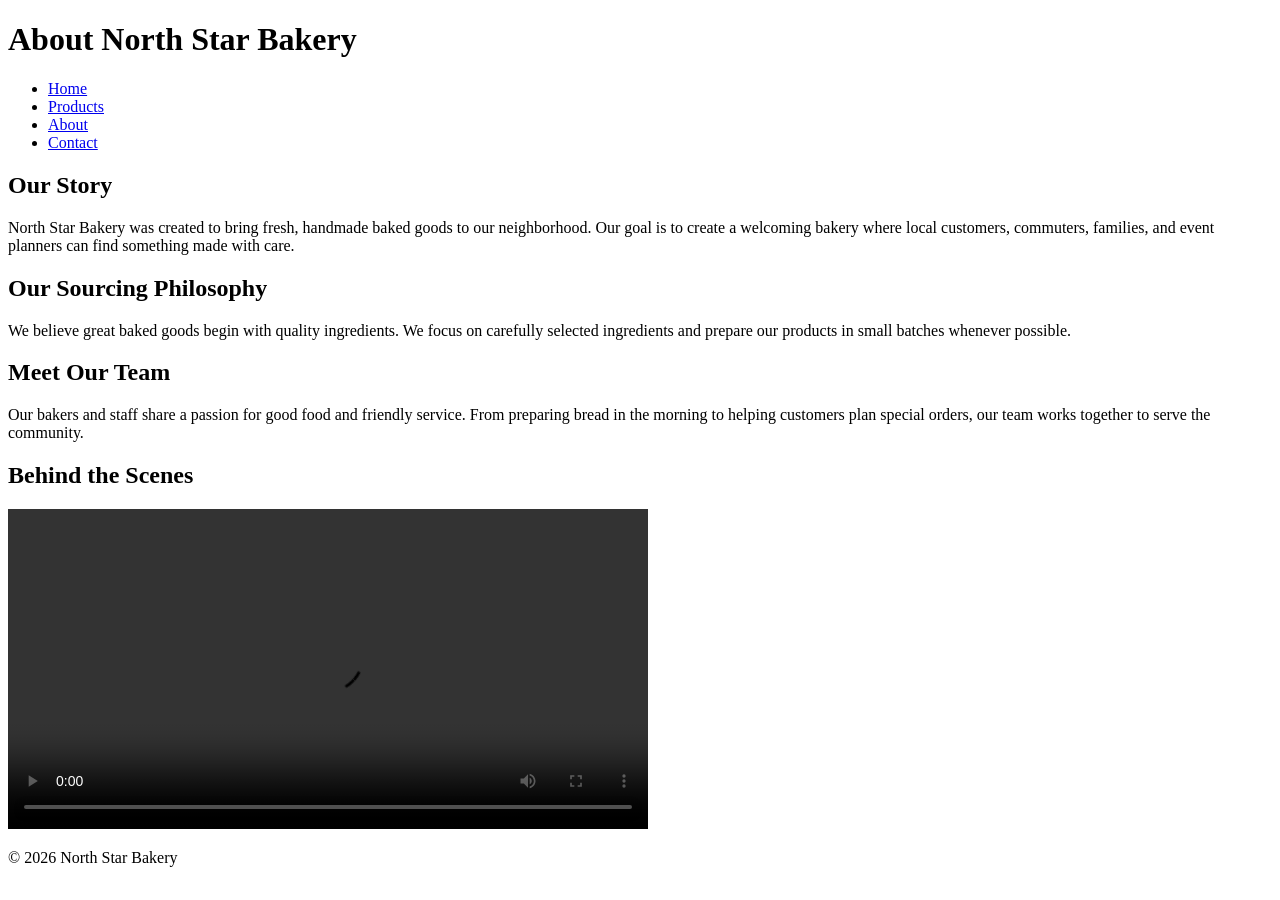
==== about.html @ bc8b62b7 "complete North Star Bakery website" ====
<!DOCTYPE html>
<html lang="en">
<head>
    <meta charset="UTF-8">
    <meta name="viewport" content="width=device-width, initial-scale=1.0">
    <title>North Star Bakery | About</title>
</head>

<body>
    <header>
        <h1>About North Star Bakery</h1>

        <nav>
            <ul>
                <li><a href="index.html">Home</a></li>
                <li><a href="products.html">Products</a></li>
                <li><a href="about.html">About</a></li>
                <li><a href="contact.html">Contact</a></li>
            </ul>
        </nav>
    </header>

    <main>
        <section>
            <h2>Our Story</h2>
            <p>
                North Star Bakery was created to bring fresh, handmade baked
                goods to our neighborhood. Our goal is to create a welcoming
                bakery where local customers, commuters, families, and event
                planners can find something made with care.
            </p>
        </section>

        <section>
            <h2>Our Sourcing Philosophy</h2>
            <p>
                We believe great baked goods begin with quality ingredients.
                We focus on carefully selected ingredients and prepare our
                products in small batches whenever possible.
            </p>
        </section>

        <section>
            <h2>Meet Our Team</h2>
            <p>
                Our bakers and staff share a passion for good food and friendly
                service. From preparing bread in the morning to helping
                customers plan special orders, our team works together to
                serve the community.
            </p>
        </section>

        <section>
            <h2>Behind the Scenes</h2>

            <video controls width="640">
                <source src="bakery-behind-scenes.mp4" type="video/mp4">
                Your browser does not support the video element.
                Contact North Star Bakery to learn more about our baking process.
            </video>
        </section>
    </main>

    <footer>
        <p>&copy; 2026 North Star Bakery</p>
    </footer>
</body>
</html>
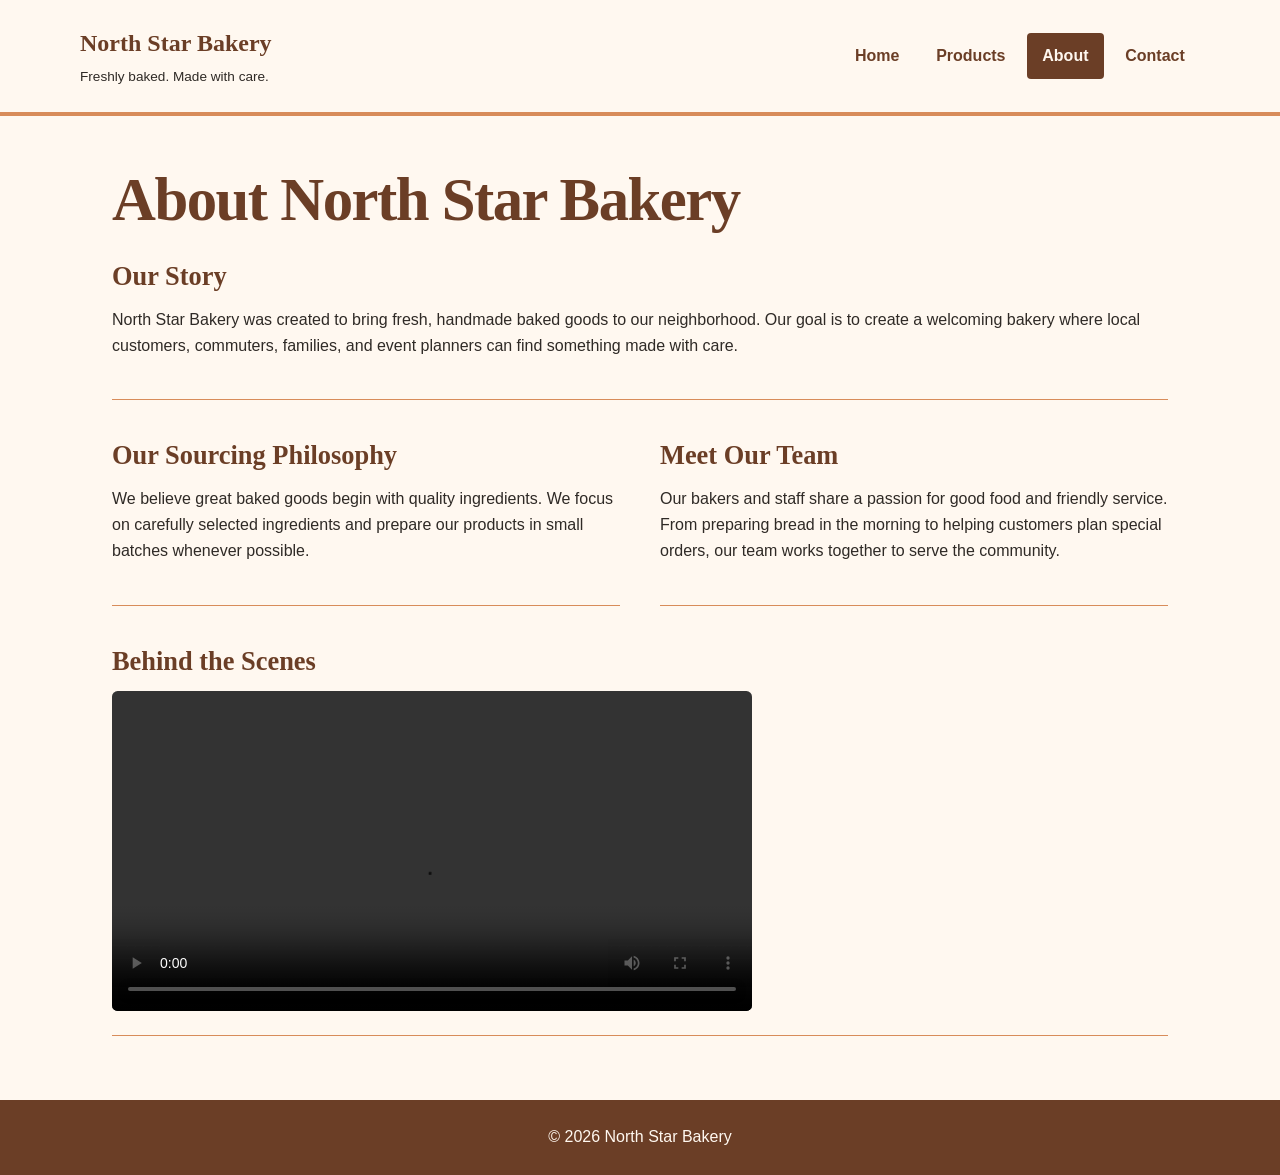
==== commit 9b83044a: "Add files via upload" ====
--- a/about.html
+++ b/about.html
@@ -4,24 +4,29 @@
     <meta charset="UTF-8">
     <meta name="viewport" content="width=device-width, initial-scale=1.0">
     <title>North Star Bakery | About</title>
+<link rel="stylesheet" href="styles.css">
 </head>
 
 <body>
-    <header>
-        <h1>About North Star Bakery</h1>
-
-        <nav>
+    <a href="#main-content" class="skip-link">Skip to content</a><header>
+        <div>
+<a href="index.html" class="brand">North Star Bakery</a><p class="brand-note">Freshly baked. Made with care.</p>
+</div>
+<nav aria-label="Main navigation">
             <ul>
                 <li><a href="index.html">Home</a></li>
                 <li><a href="products.html">Products</a></li>
-                <li><a href="about.html">About</a></li>
+                <li><a href="about.html" aria-current="page">About</a></li>
                 <li><a href="contact.html">Contact</a></li>
             </ul>
         </nav>
     </header>
 
-    <main>
-        <section>
+    <main id="main-content">
+        <h1>About North Star Bakery</h1>
+
+        <div class="page-layout">
+<section>
             <h2>Our Story</h2>
             <p>
                 North Star Bakery was created to bring fresh, handmade baked
@@ -57,12 +62,13 @@
                 <source src="bakery-behind-scenes.mp4" type="video/mp4">
                 Your browser does not support the video element.
                 Contact North Star Bakery to learn more about our baking process.
-            </video>
+            </source></video>
         </section>
-    </main>
+    </div></main>
 
     <footer>
-        <p>&copy; 2026 North Star Bakery</p>
+        <p>© 2026 North Star Bakery</p>
     </footer>
 </body>
-</html>+</html>
+
--- a/styles.css
+++ b/styles.css
@@ -0,0 +1,63 @@
+/* North Star Bakery: four colors and two font families. */
+:root {
+  --cream: #FFF8F0;
+  --brown: #6B3E26;
+  --peach: #D88C5A;
+  --charcoal: #2F2A26;
+}
+* { box-sizing: border-box; }
+body { margin: 0; background: var(--cream); color: var(--charcoal); font-family: Arial, sans-serif; font-size: 1rem; line-height: 1.65; }
+a { color: var(--brown); text-underline-offset: .2em; }
+a:hover { text-decoration-thickness: 2px; }
+a:focus-visible, button:focus-visible, input:focus-visible, textarea:focus-visible { outline: 3px solid var(--brown); outline-offset: 4px; }
+.skip-link { position: absolute; left: 1rem; top: -6rem; padding: .65rem 1rem; background: var(--cream); z-index: 2; }
+.skip-link:focus { top: 1rem; }
+header { border-bottom: 4px solid var(--peach); padding: 1.5rem max(1rem, calc((100% - 1120px) / 2)); }
+.brand { display: inline-block; color: var(--brown); font-family: Georgia, serif; font-size: 1.5rem; font-weight: bold; text-decoration: none; }
+.brand-note { margin: .15rem 0 1rem; font-size: .85rem; }
+nav ul { display: flex; flex-wrap: wrap; gap: .4rem; list-style: none; padding: 0; margin: 0; }
+nav a { display: block; padding: .6rem .95rem; min-height: 44px; border-radius: .25rem; font-weight: bold; text-decoration: none; }
+nav a[aria-current="page"] { background: var(--brown); color: var(--cream); }
+nav a:hover { background: var(--peach); color: var(--charcoal); }
+main { max-width: 1120px; margin: auto; padding: 2rem 1rem 3rem; }
+h1, h2 { font-family: Georgia, serif; line-height: 1.2; color: var(--brown); }
+h1 { font-size: clamp(2.2rem, 6vw, 3.8rem); margin: 0 0 1.5rem; letter-spacing: -.025em; }
+h2 { font-size: 1.65rem; margin: 0 0 .85rem; }
+p { margin: 0 0 1rem; }
+section { min-width: 0; }
+.page-layout { display: flex; flex-direction: column; gap: 2rem; }
+.page-layout > section { padding-bottom: 1.5rem; border-bottom: 1px solid var(--peach); }
+img, video { display: block; max-width: 100%; height: auto; border-radius: .35rem; }
+picture { display: block; margin-bottom: 1rem; }
+audio { width: 100%; max-width: 36rem; }
+figure { margin: 0; }
+figcaption { padding-top: .75rem; font-size: .9rem; }
+.button, button { display: inline-block; border: 0; background: var(--brown); color: var(--cream); padding: .85rem 1.3rem; border-radius: .25rem; font: bold 1rem Arial, sans-serif; cursor: pointer; text-decoration: none; }
+.button:hover, button:hover { background: var(--charcoal); }
+.contact-layout { display: flex; flex-direction: column; gap: 2rem; }
+.contact-details { border-top: 4px solid var(--peach); padding-top: 1.5rem; }
+.contact-details section + section { margin-top: 2rem; }
+fieldset { min-width: 0; margin: 0 0 1.5rem; padding: 1rem; border: 1px solid var(--brown); border-radius: .35rem; }
+legend { padding: 0 .4rem; color: var(--brown); font-weight: bold; }
+label { font-weight: bold; }
+input:not([type="radio"]), textarea { display: block; width: 100%; min-width: 0; margin-top: .35rem; padding: .7rem; border: 1px solid var(--brown); border-radius: .2rem; background: var(--cream); color: var(--charcoal); font: inherit; }
+textarea { resize: vertical; }
+input[type="radio"] { accent-color: var(--brown); width: 1.1rem; height: 1.1rem; }
+.radio-group { display: flex; flex-wrap: wrap; gap: .75rem 1.5rem; margin-bottom: 1rem; }
+.radio-option { display: flex; align-items: center; gap: .5rem; min-height: 44px; }
+form p:last-child { margin-bottom: 0; }
+footer { padding: 1.5rem 1rem; background: var(--brown); color: var(--cream); text-align: center; }
+footer p { margin: 0; }
+/* Mobile is the default. Wider screens gain room and side-by-side sections. */
+@media (min-width: 48rem) {
+  header { display: flex; align-items: center; justify-content: space-between; gap: 2rem; }
+  .brand-note { margin-bottom: 0; }
+  main { padding: 3rem 2rem 4rem; }
+  .page-layout { flex-direction: row; flex-wrap: wrap; gap: 2.5rem; }
+  .page-layout > section { flex: 1 1 calc(50% - 2.5rem); }
+  .page-layout > section:first-child { flex-basis: 100%; }
+  .contact-layout { flex-direction: row; align-items: flex-start; gap: 3rem; }
+  .contact-form { flex: 2; }
+  .contact-details { flex: 1; }
+  fieldset { padding: 1.25rem; }
+}
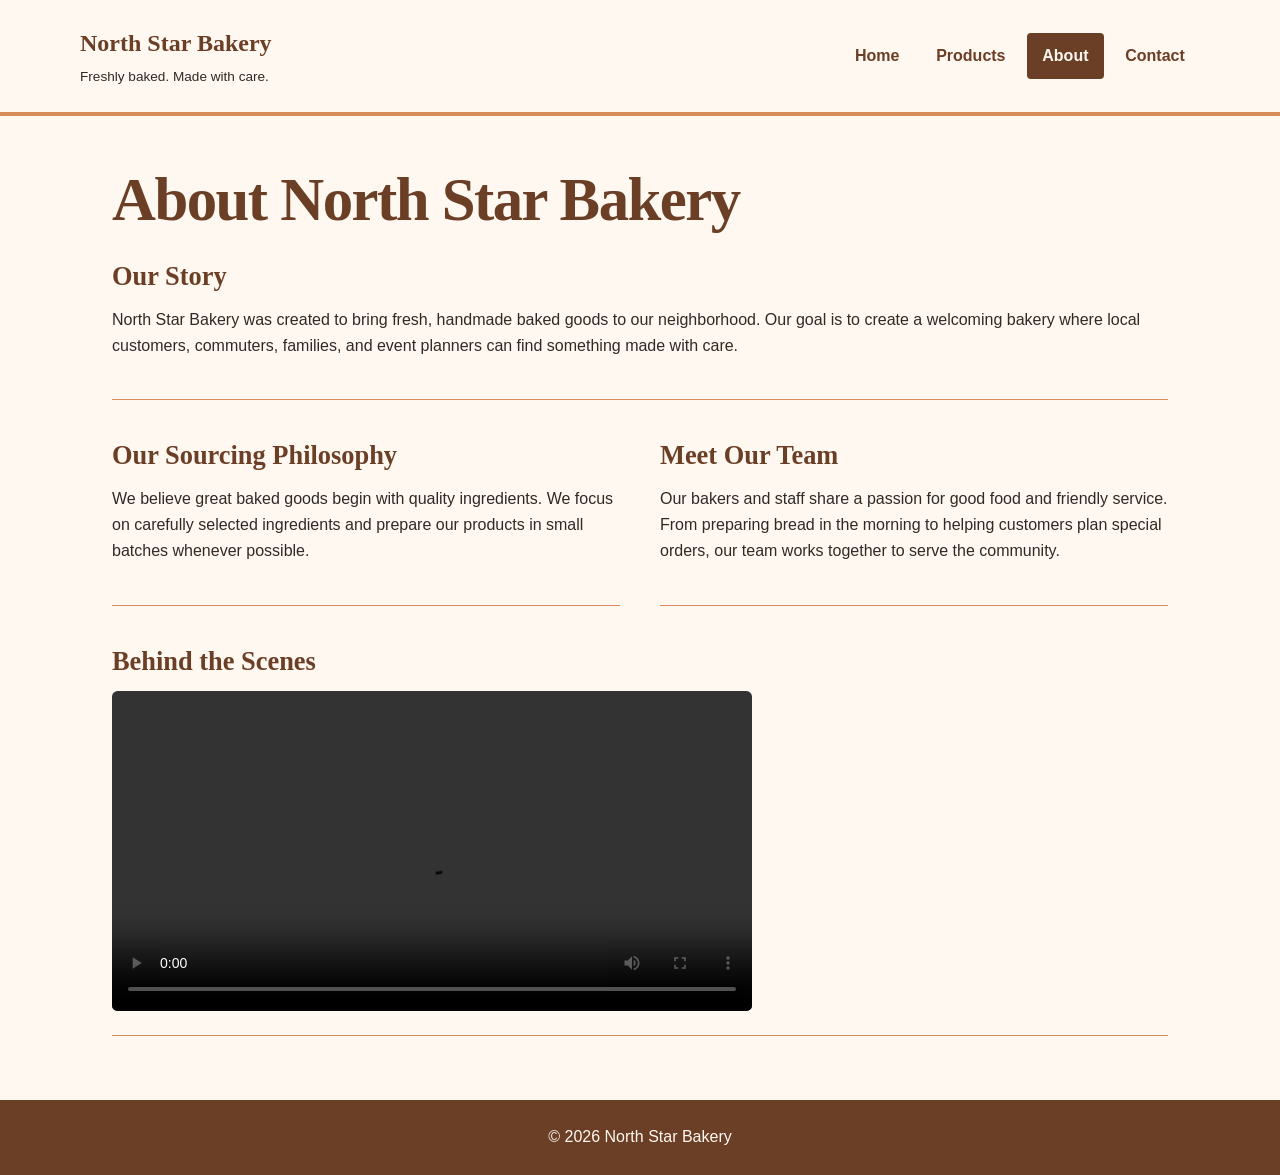
==== commit 09d9a171: "Add files via upload" ====
--- a/about.html
+++ b/about.html
@@ -5,6 +5,7 @@
     <meta name="viewport" content="width=device-width, initial-scale=1.0">
     <title>North Star Bakery | About</title>
 <link rel="stylesheet" href="styles.css">
+<script src="scripts.js" defer></script>
 </head>
 
 <body>
@@ -71,4 +72,3 @@
     </footer>
 </body>
 </html>
-
--- a/styles.css
+++ b/styles.css
@@ -61,3 +61,15 @@
   .contact-details { flex: 1; }
   fieldset { padding: 1.25rem; }
 }
+/* Touchstone 4 favorites and inline form feedback. */
+.favorites-panel { margin: 2rem 0; padding: 1.5rem; border: 1px solid var(--brown); border-radius: .35rem; }
+.product-choices { display: flex; flex-direction: column; gap: 1rem; margin: 1.5rem 0; }
+.favorite-card { flex: 1; min-width: 0; padding: 1rem; border: 1px solid var(--peach); }
+h3 { color: var(--brown); font-family: Georgia, serif; margin: 0 0 .65rem; }
+button[aria-pressed="true"] { background: var(--charcoal); }
+button:disabled { opacity: .6; cursor: default; }
+.field-error { color: var(--brown); font-weight: bold; margin-top: .4rem; }
+.field-error:empty, .status-message:empty { display: none; }
+[aria-invalid="true"] { border: 2px solid var(--brown); }
+.helper-text { font-size: .9rem; }
+@media (min-width: 48rem) { .product-choices { flex-direction: row; flex-wrap: wrap; } .favorite-card { flex-basis: calc(50% - 1rem); } }
